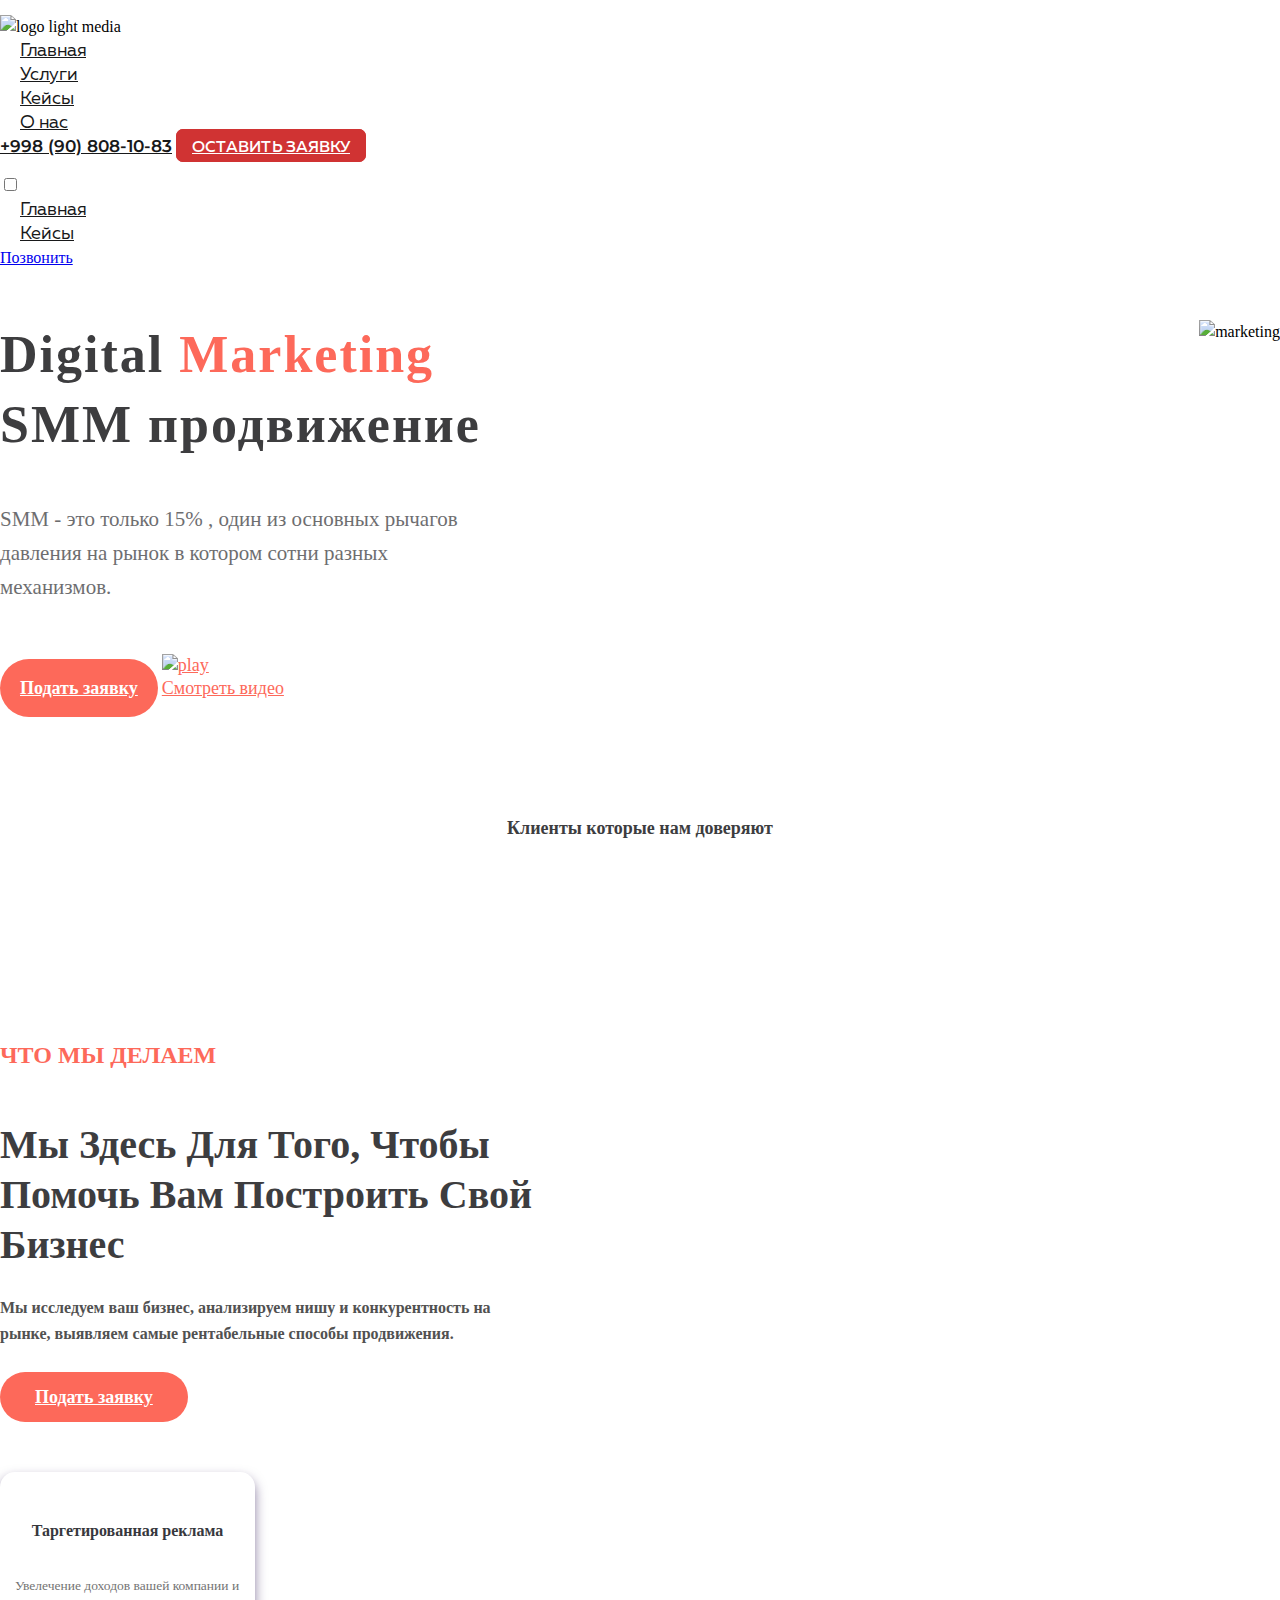
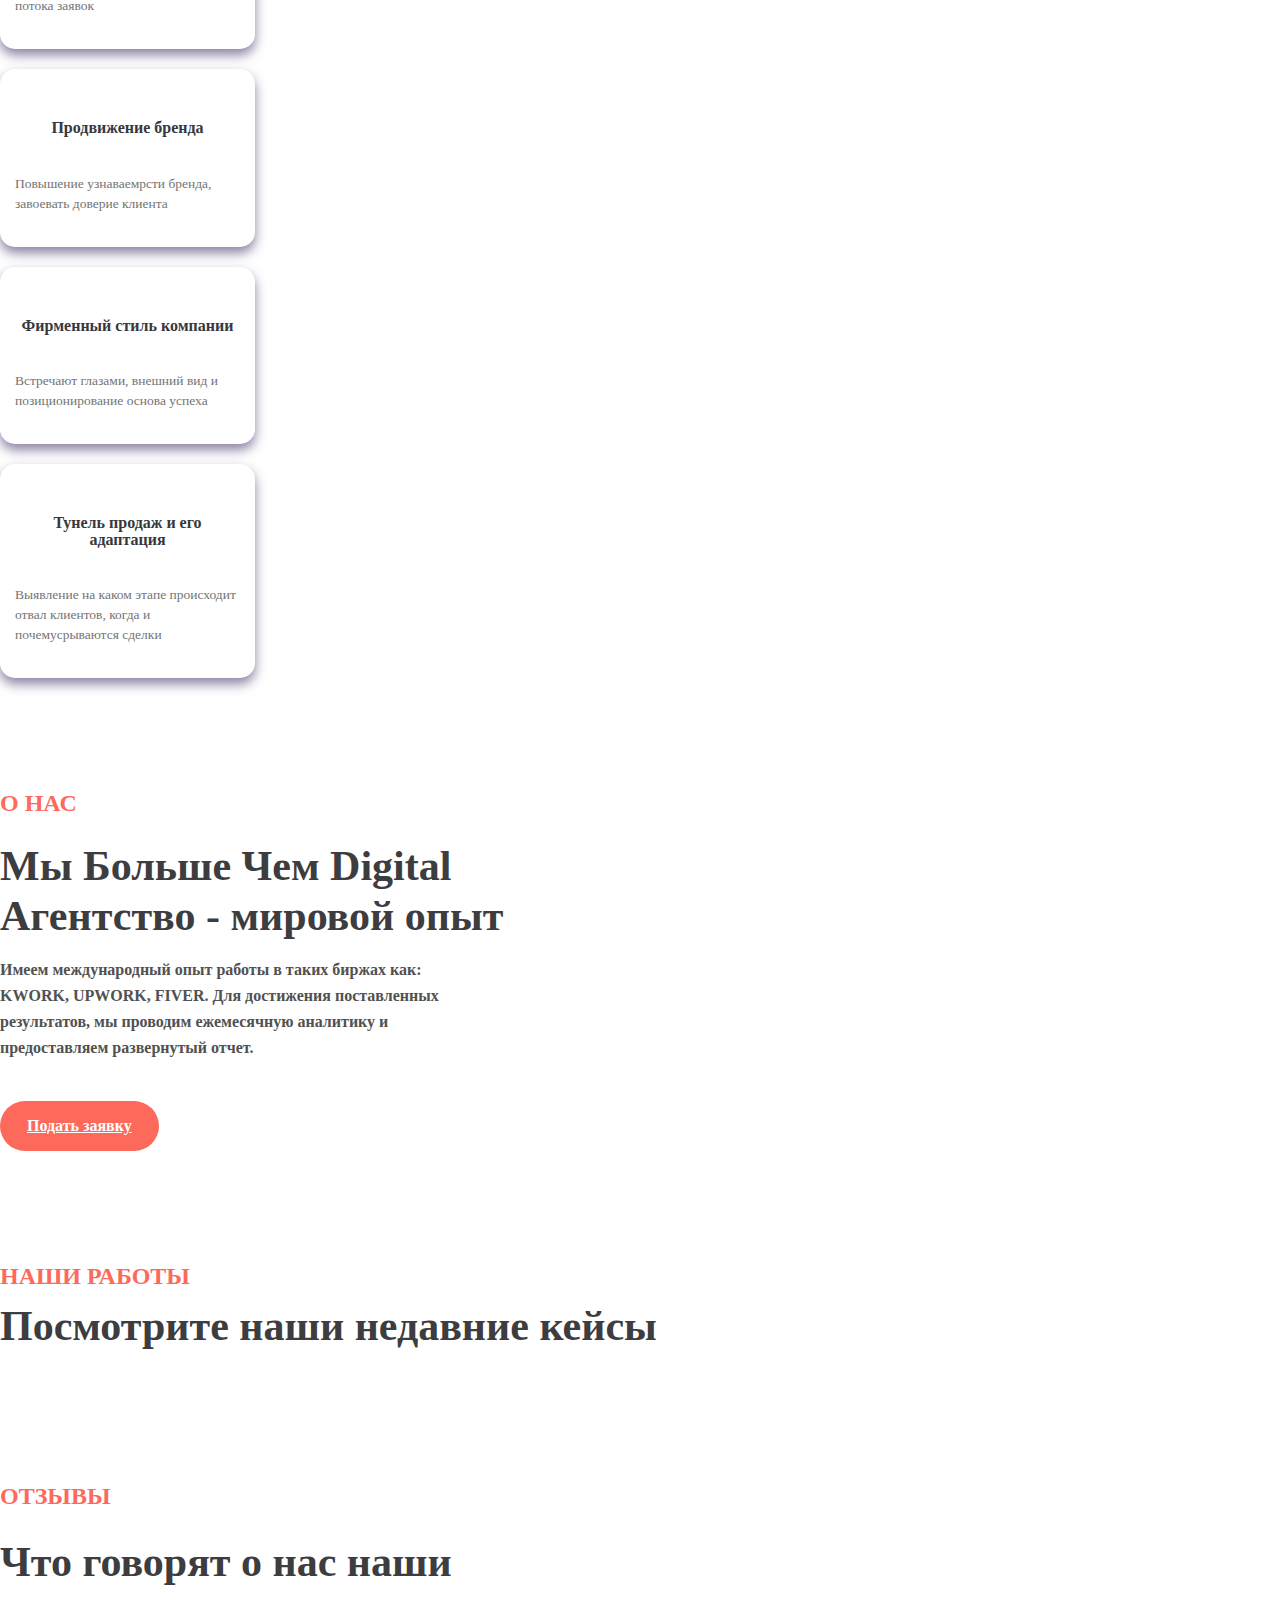
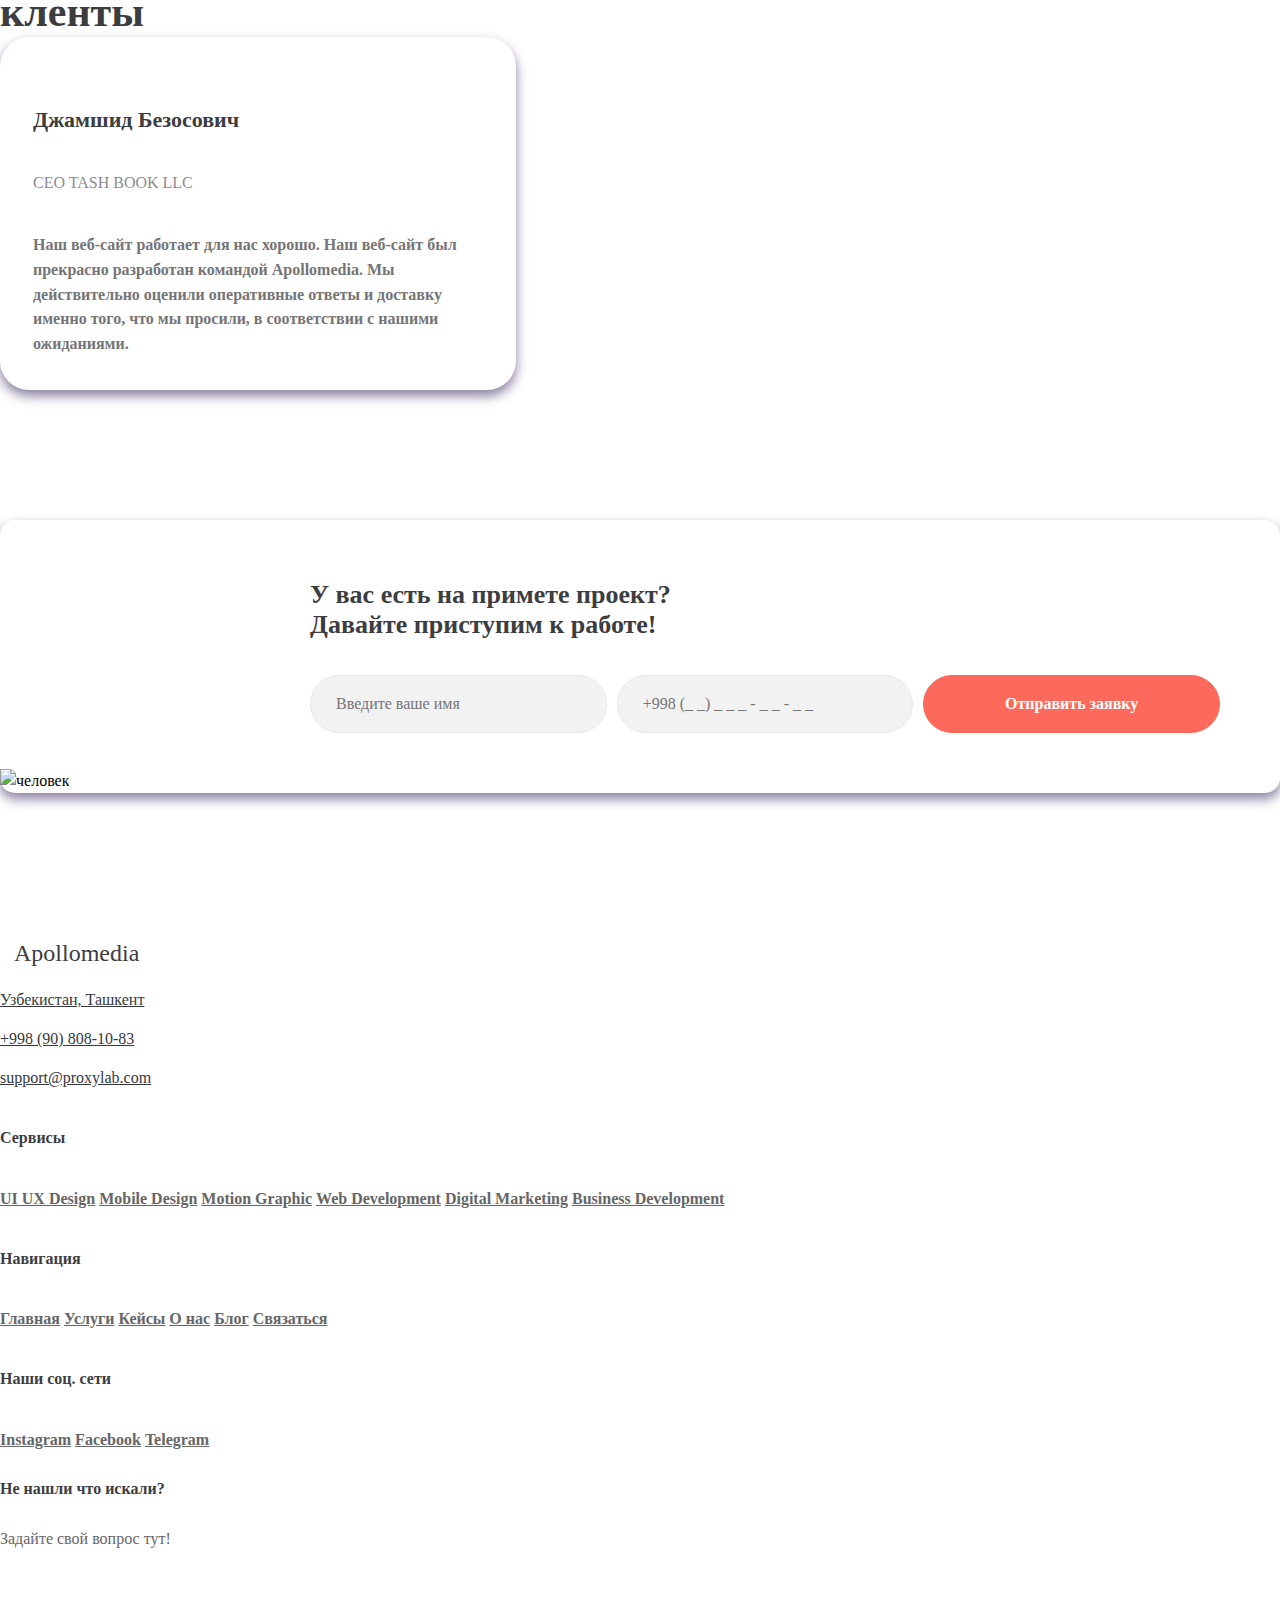
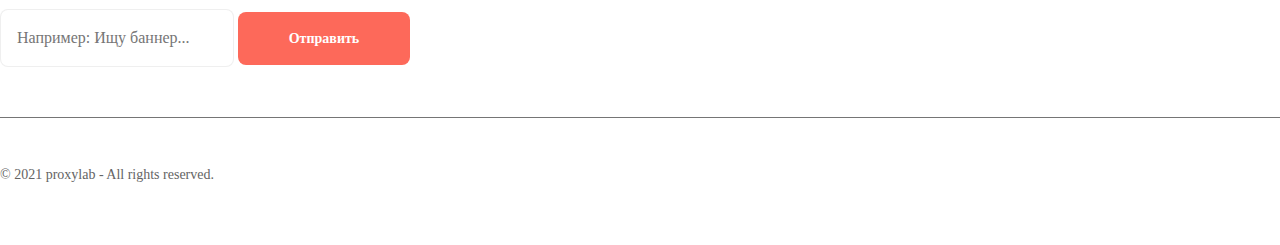
==== html/smm.html @ 332968e3 "Add files via upload" ====
<!DOCTYPE html>
<html lang="ru">
  <head>
    <meta charset="UTF-8" />
    <meta http-equiv="X-UA-Compatible" content="IE=edge" />
    <meta name="viewport" content="width=device-width, initial-scale=1.0" />

    <meta name="yandex-verification" content="fc9e951a71999052" />

    <!-- Global site tag (gtag.js) - Google Analytics -->
    <script
      async
      src="https://www.googletagmanager.com/gtag/js?id=UA-231273116-1"
    ></script>
    <script>
      window.dataLayer = window.dataLayer || [];
      function gtag() {
        dataLayer.push(arguments);
      }
      gtag("js", new Date());

      gtag("config", "UA-231273116-1");
    </script>

    <!-- Global site tag (gtag.js) - Google Ads: 10930562749 -->
    <script
      async
      src="https://www.googletagmanager.com/gtag/js?id=AW-10930562749"
    ></script>
    <script>
      window.dataLayer = window.dataLayer || [];
      function gtag() {
        dataLayer.push(arguments);
      }
      gtag("js", new Date());

      gtag("config", "AW-10930562749");
    </script>

    <!-- Event snippet for Потенциальный клиент, привлеченный по телефону conversion page -->
    <script>
      gtag("event", "conversion", {
        send_to: "AW-10930562749/Lhe0CJm8z8YDEL3NjNwo",
      });
    </script>

    <!-- Yandex.Metrika counter -->
    <script type="text/javascript">
      (function (m, e, t, r, i, k, a) {
        m[i] =
          m[i] ||
          function () {
            (m[i].a = m[i].a || []).push(arguments);
          };
        m[i].l = 1 * new Date();
        (k = e.createElement(t)),
          (a = e.getElementsByTagName(t)[0]),
          (k.async = 1),
          (k.src = r),
          a.parentNode.insertBefore(k, a);
      })(
        window,
        document,
        "script",
        "https://mc.yandex.ru/metrika/tag.js",
        "ym"
      );

      ym(89167472, "init", {
        clickmap: true,
        trackLinks: true,
        accurateTrackBounce: true,
      });
    </script>
    <noscript
      ><div>
        <img
          src="https://mc.yandex.ru/watch/89167472"
          style="position: absolute; left: -9999px"
          alt=""
        /></div
    ></noscript>
    <!-- /Yandex.Metrika counter -->

    <link
      rel="stylesheet"
      href="https://cdnjs.cloudflare.com/ajax/libs/animate.css/4.1.1/animate.min.css"
    />
    <link
      rel="stylesheet"
      href="https://cdn.jsdelivr.net/npm/bootstrap@4.6.1/dist/css/bootstrap.min.css"
      integrity="sha384-zCbKRCUGaJDkqS1kPbPd7TveP5iyJE0EjAuZQTgFLD2ylzuqKfdKlfG/eSrtxUkn"
      crossorigin="anonymous"
    />
    <link
      rel="stylesheet"
      type="text/css"
      href="//cdn.jsdelivr.net/npm/slick-carousel@1.8.1/slick/slick.css"
    />

    <meta
      name="description"
      content="Компания «Apollomedia» профессионально подберет маркетинговую стратегию и план мероприятий по продвижению вашего бизнеса, чтобы добиться эффективного результата и вывести ваш бизнес на лидирующие позиции рынка с минимальными затратами."
    />
    <link rel="icon" href="https://www.apollomedia.uz/favicon.ico" />
    <link rel="stylesheet" href="../style/smm.css" />
    <title>Apollomedia - маркетинговая компания</title>
    <script src="//code.jivo.ru/widget/SqCr4ytugV" async></script>
  </head>
  <body>
    <header class="header">
      <nav class="header_nav">
        <div
          class="container container_nav d-flex justify-content-between align-items-center flex-wrap"
        >
          <img src="../img/logo.png" alt="logo light media" />
          <ul
            class="d-flex justify-content-around align-items-center flex-wrap"
          >
            <li class="nav_li"><a href="../index.html">Главная</a></li>
            <li class="nav_li"><a href="#smm">Услуги</a></li>
            <li class="nav_li"><a href="../keys.html">Кейсы</a></li>
            <li class="nav_li"><a href="#nas">О нас</a></li>
          </ul>
          <div
            class="call d-flex flex-column justify-content-center align-items-center"
          >
            <a
              class="phone_link d-flex justify-content-center align-items-center"
              href="tel:+998908081083"
              ><img
                class="d-block w-100 h-100"
                style="max-width: 16px"
                src="../img/phone.png"
                alt=""
              />+998 (90) 808-10-83</a
            >
            <a class="zayavka_link" href="#form">ОСТАВИТЬ ЗАЯВКУ</a>
          </div>
        </div>
      </nav>

      <label class="mobile_burger d-none">
        <input type="checkbox" />
        <span class="menu"> <span class="hamburger"></span> </span>
        <ul
          class="ul_m d-flex flex-column align-items-center justify-content-around"
        >
          <div class="top_m">
            <li class="nav_li"><a href="../index.html">Главная</a></li>
            <li class="nav_li"><a href="../keys.html">Кейсы</a></li>
          </div>
          <div class="bottom_m">
            <a class="phone_m_link" href="tel:+998908081083">Позвонить</a>
            <div class="seti d-flex justify-content-around align-items-center">
              <a
                class="facebook d-block"
                href="https://www.facebook.com/apollomediauz/"
                ><img src="img/facebook.png" alt=""
              /></a>
              <a
                class="instagram d-block"
                href="https://www.instagram.com/apollomedia_uz/"
                ><img src="img/instagram.png" alt=""
              /></a>
              <a class="telegram d-block" href="https://t.me/apollomedia_uz"
                ><img src="img/telegram.png" alt=""
              /></a>
            </div>
          </div>
        </ul>
      </label>
    </header>

    <main>
      <section class="smm">
        <div
          class="container d-flex flex-wrap justify-content-between align-items-center"
        >
          <div class="left__smm wow animate__animated animate__fadeInUp">
            <h1>
              Digital <span> Marketing</span> <br />
              SMM продвижение
            </h1>
            <p>
              SMM - это только 15% , один из основных рычагов давления на рынок
              в котором сотни разных механизмов.
            </p>
            <div
              class="a__smm d-flex align-items-center justify-content-around flex-wrap"
            >
              <a class="a__1" href="">Подать заявку</a>
              <a class="a__2 d-flex align-items-center" href="">
                <img src="../img/smm/play.png" alt="play" /> Смотреть видео</a
              >
            </div>
          </div>
          <div class="right__smm wow animate__animated animate__fadeInUp">
            <img src="../img/smm/header.png" alt="marketing" />
          </div>
        </div>
      </section>

      <section class="klienti">
        <div class="container">
          <h3>Клиенты которые нам доверяют</h3>
          <div
            class="cards__klienti d-flex flex-wrap justify-content-center align-items-center wow animate__animated animate__fadeInUp"
          >
            <img src="../img/smm/1.png" alt="" />
            <img src="../img/smm/2.png" alt="" />
            <img src="../img/smm/3.png" alt="" />
            <img src="../img/smm/4.png" alt="" />
            <img src="../img/smm/5.png" alt="" />
          </div>
        </div>
      </section>

      <section class="delaem">
        <div
          class="container d-flex justify-content-between align-items-center flex-wrap"
        >
          <div class="left__delaem">
            <h5>что мы делаем</h5>
            <h4>Мы Здесь Для Того, Чтобы Помочь Вам Построить Свой Бизнес</h4>
            <p>
              Мы исследуем ваш бизнес, анализируем нишу и конкурентность на
              рынке, выявляем самые рентабельные способы продвижения.
            </p>
            <a href="">Подать заявку</a>
          </div>
          <div class="right__delaem d-flex flex-wrap justify-content-center wow animate__animated animate__fadeInUp">
            <div class="card__dalaem">
              <img src="../img/smm/Icon.png" alt="" />
              <h6>Таргетированная реклама</h6>
              <p>Увелечение доходов вашей компании и потока заявок</p>
            </div>
            <div class="card__dalaem">
              <img src="../img/smm/Icon-1.png" alt="" />
              <h6>Продвижение бренда</h6>
              <p>Повышение узнаваемрсти бренда, завоевать доверие клиента</p>
            </div>
            <div class="card__dalaem">
              <img src="../img/smm/Icon-2.png" alt="" />
              <h6>Фирменный стиль компании</h6>
              <p>
                Встречают глазами, внешний вид и позиционирование основа успеха
              </p>
            </div>
            <div class="card__dalaem">
              <img src="../img/smm/Icon-3.png" alt="" />
              <h6>Тунель продаж и его адаптация</h6>
              <p>
                Выявление на каком этапе происходит отвал клиентов, когда и
                почемусрываются сделки
              </p>
            </div>
          </div>
        </div>
      </section>

      <section class="nas">
        <div
          class="container d-flex align-items-center justify-content-center flex-wrap"
        >
          <div class="left__nas wow animate__animated animate__fadeInUp">
            <h4>о нас</h4>
            <h3>Мы Больше Чем Digital Агентство - мировой опыт</h3>
            <p>
              Имеем международный опыт работы в таких биржах как: KWORK, UPWORK,
              FIVER. Для достижения поставленных результатов, мы проводим
              ежемесячную аналитику и предоставляем развернутый отчет.
            </p>
            <a href="">Подать заявку</a>
          </div>
          <div class="right__nas">
            <img src="../img/smm/nas.png" alt="" />
          </div>
        </div>
      </section>

      <section class="rabota">
        <div class="container">
          <h4>наши работы</h4>
          <h3>Посмотрите наши недавние кейсы</h3>
          <div
            class="rabota__cards d-flex align-items-center justify-content-center flex-wrap wow animate__animated animate__fadeInUp"
          >
            <img src="../img/smm/11.png" alt="" />
            <img src="../img/smm/12.png" alt="" />
            <img src="../img/smm/13.png" alt="" />
            <img src="../img/smm/14.png" alt="" />
            <img src="../img/smm/15.png" alt="" />
            <img src="../img/smm/16.png" alt="" />
          </div>
        </div>
      </section>

      <section class="otziv">
        <div class="container">
          <h4>Отзывы</h4>
          <h3>
            Что говорят о нас наши <br />
            кленты
          </h3>
          <div
            class="otziv__cards d-flex flex-wrap align-items-center justify-content-between"
          >
            <div class="left__card wow animate__animated animate__fadeInUp">
              <div class="otz">
                <div class="top__otz d-flex align-items-center">
                  <img src="../img/smm/otz_.png" alt="" />
                  <div class="text__otz">
                    <h5>Джамшид Безосович</h5>
                    <h6>CEO TASH BOOK LLC</h6>
                  </div>
                </div>
                <div class="bottom__otz">
                  <p>
                    Наш веб-сайт работает для нас хорошо. Наш веб-сайт был
                    прекрасно разработан командой Apollomedia. Мы действительно
                    оценили оперативные ответы и доставку именно того, что мы
                    просили, в соответствии с нашими ожиданиями.
                  </p>
                </div>
              </div>
            </div>
            <div class="right__card">
              <img src="../img/smm/otz.png" alt="" />
            </div>
          </div>
        </div>
      </section>

      <section class="form">
        <div class="container">
          <div class="forma d-flex align-items-center flex-wrap">
            <div class="img__forma">
              <img src="../img/smm/form_man.png" alt="человек" />
            </div>
            <div class="right__forma">
              <h4>У вас есть на примете проект?</h4>
              <h4>Давайте приступим к работе!</h4>
              <form class="y__form" action="">
                <input
                  class="text__input"
                  type="text"
                  name="user_name"
                  placeholder="Введите ваше имя"
                />
                <input
                  class="text__input"
                  type="text"
                  name="user_phone"
                  placeholder="+998 (_ _) _ _ _ - _ _ - _ _"
                />
                <button class="submit" type="submit">Отправить заявку</button>
              </form>
            </div>
          </div>
        </div>
      </section>
    </main>

    <footer class="footer">
      <div class="container d-flex justify-content-between flex-wrap">
        <div class="one">
          <div class="logo d-flex align-items-center">
            <img src="../img/smm/mini_logo.png" alt="" />
            <h5>Apollomedia</h5>
          </div>
          <a class="d-flex" href=""
            ><img src="../img/smm/location.png" alt="" />Узбекистан, Ташкент</a
          >
          <a class="d-flex" href=""
            ><img src="../img/smm/tel_footer.png" alt="" />+998 (90)
            808-10-83</a
          >
          <a class="d-flex" href=""
            ><img
              src="../img/smm/email_footer.png"
              alt=""
            />support@proxylab.com</a
          >
        </div>
        <div class="second d-flex flex-column">
          <h6>Сервисы</h6>
          <a href="">UI UX Design</a>
          <a href="">Mobile Design</a>
          <a href="">Motion Graphic</a>
          <a href="">Web Development</a>
          <a href="">Digital Marketing</a>
          <a href="">Business Development</a>
        </div>
        <div class="third d-flex flex-column">
          <h6>Навигация</h6>
          <a href="">Главная</a>
          <a href="">Услуги</a>
          <a href="">Кейсы</a>
          <a href="">О нас</a>
          <a href="">Блог</a>
          <a href="">Связаться</a>
        </div>
        <div class="fourth d-flex flex-column">
          <h6>Наши соц. сети</h6>
          <a href="">Instagram</a>
          <a href="">Facebook</a>
          <a href="">Telegram</a>
        </div>
        <div class="fifth">
          <h5>Не нашли что искали?</h5>
          <h6>Задайте свой вопрос тут!</h6>
          <form class="d-flex flex-column" action="">
            <input type="text" placeholder="Например: Ищу баннер..." />
            <button type="submit">Отправить</button>
          </form>
        </div>
      </div>
    </footer>

    <section class="footer2">
      <div class="container">
          <h5>© 2021 proxylab - All rights reserved.</h5>
      </div>
    </section>

    <script
      src="https://cdn.jsdelivr.net/npm/jquery@3.5.1/dist/jquery.slim.min.js"
      integrity="sha384-DfXdz2htPH0lsSSs5nCTpuj/zy4C+OGpamoFVy38MVBnE+IbbVYUew+OrCXaRkfj"
      crossorigin="anonymous"
    ></script>
    <script
      src="https://cdn.jsdelivr.net/npm/bootstrap@4.6.1/dist/js/bootstrap.bundle.min.js"
      integrity="sha384-fQybjgWLrvvRgtW6bFlB7jaZrFsaBXjsOMm/tB9LTS58ONXgqbR9W8oWht/amnpF"
      crossorigin="anonymous"
    ></script>
    <script
      type="text/javascript"
      src="//cdn.jsdelivr.net/npm/slick-carousel@1.8.1/slick/slick.min.js"
    ></script>
    <script src="script.js"></script>

    <script src="wow.min.js"></script>
    <script>
      new WOW().init();
    </script>
  </body>
</html>
---- style/smm.css ----
@font-face {
  font-family: "Muller 400";
  src: url(../fonts/muller/MullerRegular.ttf);
}

@font-face {
  font-family: "Muller 500";
  src: url(../fonts/muller/MullerMedium.ttf);
}

@font-face {
  font-family: "Montserrat 800";
  src: url(../fonts/montserrat/Montserrat-ExtraBold.ttf);
}

@font-face {
  font-family: "Montserrat 700";
  src: url(../fonts/montserrat/Montserrat-Bold.ttf);
}

@font-face {
  font-family: "Montserrat 600";
  src: url(../fonts/montserrat/Montserrat-SemiBold.ttf);
}

@font-face {
  font-family: "Montserrat 500";
  src: url(../fonts/montserrat/Montserrat-Medium.ttf);
}

@font-face {
  font-family: "Montserrat 400";
  src: url(../fonts/montserrat/Montserrat-Regular.ttf);
}

/* Указываем box sizing */
*,
*::before,
*::after {
  box-sizing: border-box;
}

/* Убираем внутренние отступы */
ul[class],
ol[class] {
  padding: 0;
}

/* Убираем внешние отступы */
body,
h1,
h2,
h3,
h4,
p,
ul[class],
ol[class],
li,
figure,
figcaption,
blockquote,
dl,
dd {
  margin: 0;
}

/* Выставляем основные настройки по-умолчанию для body */
body {
  min-height: 100vh;
  scroll-behavior: smooth;
  text-rendering: optimizeSpeed;
  line-height: 1.5;
}

/* Удаляем стандартную стилизацию для всех ul и il, у которых есть атрибут class*/
ul[class],
ol[class] {
  list-style: none;
}

/* Элементы a, у которых нет класса, сбрасываем до дефолтных стилей */
a:not([class]) {
  text-decoration-skip-ink: auto;
}

/* Упрощаем работу с изображениями */
img {
  max-width: 100%;
  display: block;
}

/* Указываем понятную периодичность в потоке данных у article*/
article > * + * {
  margin-top: 1em;
}

/* Наследуем шрифты для инпутов и кнопок */
input,
button,
textarea,
select {
  font: inherit;
}

/* Удаляем все анимации и переходы для людей, которые предпочитай их не использовать */
@media (prefers-reduced-motion: reduce) {
  * {
    animation-duration: 0.01ms !important;
    animation-iteration-count: 1 !important;
    transition-duration: 0.01ms !important;
    scroll-behavior: auto !important;
  }
}

body {
  background: #fff;
  overflow-x: hidden;
}

.header_nav {
  padding-top: 15px;
  padding-bottom: 15px;
}

.nav_li {
  margin-right: 20px;
  margin-left: 20px;
}

.nav_li a {
  font-family: "Muller 400";
  font-style: normal;
  font-weight: 400;
  font-size: 18px;
  line-height: 18px;
  color: #18191a;
}

.nav_li a:hover {
  text-decoration: none;
  color: #d03333;
}

.phone_link {
  font-family: "Montserrat 600";
  font-style: normal;
  font-weight: 600;
  font-size: 17px;
  line-height: 21px;
  color: #18191a;
  margin-bottom: 9px;
}

.phone_link img {
  margin-right: 3px;
}

.phone_link:hover {
  text-decoration: none;
  color: #d03333;
}

.zayavka_link {
  font-family: "Muller 500";
  font-style: normal;
  font-weight: 500;
  font-size: 16px;
  line-height: 19px;
  text-transform: uppercase;
  color: #ffffff;

  background: #d03333;
  border: 1px solid #d03333;
  border-radius: 7px;

  padding: 10px 15px 5px;
}

.zayavka_link:hover {
  color: #fff;
  text-decoration: none;
  box-shadow: 0 0 10px #d03333;
}

/* smm  */

.smm {
  padding-top: 50px;
  padding-bottom: 50px;
  position: relative;
}

.right__smm {
  position: absolute;
  right: 0;
  top: 50px;
  z-index: -1;
}

.left__smm h1 {
  font-family: "Muller";
  font-style: normal;
  font-weight: 800;
  font-size: 52px;
  line-height: 70px;
  letter-spacing: 2px;
  color: #3d3d3f;
  max-width: 711px;
  width: 100%;
}

.right__delaem {
  margin-top: 50px;
}

.otziv h3 {
  font-family: "Muller";
  font-style: normal;
  font-weight: 700;
  font-size: 36px;
  line-height: 40px;
  margin-top: 16px;
  color: #3d3d3f;
}

.left__smm h1 span {
  color: #fd695a;
}

.left__smm p {
  margin-top: 42px;

  font-family: "Manrope";
  font-style: normal;
  font-weight: 400;
  font-size: 21px;
  line-height: 34px;
  color: #3d3d3f;

  opacity: 0.75;
  max-width: 462px;
  width: 100%;
}

.a__smm {
  margin-top: 50px;
  max-width: 465px;
  width: 100%;
}

.a__smm a {
  display: inline-block;
}

.a__smm a img {
  max-width: 50px;
  width: 100%;
  margin-right: 10px;
}

.a__1 {
  font-family: "Muller";
  font-style: normal;
  font-weight: 700;
  font-size: 18px;
  line-height: 28px;
  text-align: center;
  color: #ffffff;

  padding: 15px 20px;
  background: #fd695a;
  border-radius: 50px;
}

.a__1:hover {
  text-decoration: none;
  color: #fff;
  box-shadow: 0 0 5px #fd6a5aa8;
}

.a__2 {
  font-family: "Muller";
  font-style: normal;
  font-weight: 400;
  font-size: 18px;
  line-height: 23px;
  color: #fd695a;
}

.a__2:hover {
  text-decoration: none;
  color: #ff1900;
}

/* клиенты */

.klienti {
  padding-top: 50px;
  padding-bottom: 50px;
}

.klienti h3 {
  font-family: "Muller";
  font-style: normal;
  font-weight: 700;
  font-size: 18px;
  line-height: 23px;
  color: #3d3d3f;
  text-align: center;
}

.cards__klienti {
  margin-top: 50px;
  gap: 50px;
}

/* делаем */

.delaem {
  padding-top: 50px;
  padding-bottom: 50px;
}

.left__delaem {
  max-width: 550px;
  width: 100%;
}

.right__delaem {
  max-width: 550px;
  width: 100%;
}

.left__delaem h5 {
  font-family: "Muller";
  font-style: normal;
  font-weight: 600;
  font-size: 24px;
  line-height: 50px;
  text-transform: uppercase;

  color: #fd695a;
}

.left__delaem h4 {
  font-family: "Muller";
  font-style: normal;
  font-weight: 700;
  font-size: 40px;
  line-height: 50px;

  color: #3d3d3f;

  margin-top: 10px;
}

.left__delaem p {
  font-family: "Muller";
  font-style: normal;
  font-weight: 600;
  font-size: 16px;
  line-height: 26px;

  color: #515151;

  margin-top: 25px;
  max-width: 508px;
}

.left__delaem a {
  display: inline-block;
  font-family: "Muller";
  font-style: normal;
  font-weight: 700;
  font-size: 18px;
  line-height: 28px;
  text-align: center;

  color: #ffffff;
  padding: 11px 35px;
  background: #fd695a;
  border-radius: 50px;
  margin-top: 25px;
}

.left__delaem a:hover {
  text-decoration: none;
  box-shadow: 0 0 5px #fd6a5aa8;
}

.right__delaem {
  gap: 20px;
}

.card__dalaem {
  max-width: 255px;
  width: 100%;

  background: #ffffff;
  box-shadow: 0px 6px 12px rgba(44, 22, 84, 0.547);
  border-radius: 15px;
  padding: 33px 15px;
  margin-top: 20px;
}

.card__dalaem:hover {
  box-shadow: 0px 10px 0 0 rgba(253, 106, 90, 0.7);
}

.card__dalaem img {
  margin: 0 auto;
}

.card__dalaem h6 {
  font-family: "Muller";
  font-style: normal;
  font-weight: 700;
  font-size: 16px;
  line-height: 17px;
  text-align: center;
  color: #37383d;
  margin-top: 17px;
}

.card__dalaem p {
  font-family: "DM Sans";
  font-style: normal;
  font-weight: 400;
  font-size: 13.5px;
  line-height: 20px;
  margin-top: 17px;

  color: #747474;
}

/* о нас */

.nas {
  padding-top: 50px;
  padding-bottom: 50px;
}

.left__nas {
  max-width: 550px;
  width: 100%;
}

.right__nas {
  max-width: 550px;
  width: 100%;
}

.left__nas h4 {
  font-family: "Muller";
  font-style: normal;
  font-weight: 600;
  font-size: 24px;
  line-height: 50px;
  text-transform: uppercase;

  color: #fd695a;
}

.left__nas h3 {
  font-family: "Muller";
  font-style: normal;
  font-weight: 700;
  font-size: 42px;
  line-height: 50px;
  margin-top: 13px;

  color: #3d3d3f;
}

.left__nas p {
  font-family: "Muller";
  font-style: normal;
  font-weight: 600;
  font-size: 16px;
  line-height: 26px;
  max-width: 470px;
  margin-top: 16px;

  color: #515151;
}

.left__nas a {
  display: inline-block;
  font-family: "Muller";
  font-style: normal;
  font-weight: 700;
  font-size: 16px;
  line-height: 28px;
  text-align: center;

  margin-top: 40px;
  padding: 11px 27px;

  color: #ffffff;

  background: #fd695a;
  border-radius: 50px;
}

.left__nas a:hover {
  text-decoration: none;
  box-shadow: 0 0 5px #fd6a5aa8;
}

/* наши работы */

.rabota {
  padding-top: 50px;
  padding-bottom: 50px;
}

.rabota h4 {
  font-family: "Muller";
  font-style: normal;
  font-weight: 600;
  font-size: 24px;
  line-height: 50px;
  text-transform: uppercase;

  color: #fd695a;
}

.rabota h3 {
  font-family: "Muller";
  font-style: normal;
  font-weight: 700;
  font-size: 42px;
  line-height: 50px;

  color: #3d3d3f;
}

.rabota__cards img {
  max-width: 356px;
  width: 100%;
}

.rabota__cards {
  gap: 20px;
  margin-top: 20px;
}

/* отзывы */

.otziv {
  padding-top: 50px;
  padding-bottom: 50px;
}

.otziv h4 {
  font-family: "Muller";
  font-style: normal;
  font-weight: 600;
  font-size: 24px;
  line-height: 50px;
  text-transform: uppercase;

  color: #fd695a;
}

.otziv h3 {
  font-family: "Muller";
  font-style: normal;
  font-weight: 700;
  font-size: 42px;
  line-height: 50px;
  margin-top: 16px;

  color: #3d3d3f;
}

.left__card {
  max-width: 516px;
  width: 100%;
}

.otz {
  background: #ffffff;
  border-radius: 29px;
  box-shadow: 0px 6px 12px rgb(44 22 84 / 55%);
  padding: 33px;
}

.top__otz img {
  margin-right: 16px;
}

.text__otz h5 {
  font-family: "Muller";
  font-style: normal;
  font-weight: 700;
  font-size: 22px;
  line-height: 26px;

  color: #3d3d3f;
}

.text__otz h6 {
  font-family: "Muller";
  font-style: normal;
  font-weight: 400;
  font-size: 16px;
  line-height: 26px;
  color: #3d3d3f;
  margin-top: 8px;

  opacity: 0.6;
}

.bottom__otz p {
  font-family: "Muller";
  font-style: normal;
  font-weight: 600;
  font-size: 16px;
  line-height: 155%;

  color: #757575;
  margin-top: 34px;
}

/* форма */

.y__form {
  display: grid;
  grid-template-columns: 1fr 1fr 1fr;
}

.form {
  margin-top: 80px;
  padding-bottom: 50px;
}

.forma {
  position: relative;
  padding: 60px;
  background: #ffffff;
  border-radius: 15px;
  box-shadow: 0px 6px 12px rgb(44 22 84 / 55%);
}

.img__forma {
  position: absolute;
  bottom: 0;
  left: 0;
}

.right__forma {
  margin-left: 250px;
}

.right__forma h4 {
  font-family: "Muller";
  font-style: normal;
  font-weight: 700;
  font-size: 36px;
  line-height: 50px;

  color: #3d3d3f;
}

.text__input {
  font-family: "Muller";
  font-style: normal;
  font-weight: 400;
  font-size: 16px;
  line-height: 16px;

  color: #000;
  background: #f2f2f2;
  border: 1px solid #e7e7e7;
  border-radius: 61px;
  padding: 19px 25px;
  display: inline-block;
}

.right__forma form {
  margin-top: 35px;
  gap: 10px;
}

.submit {
  font-family: "Muller";
  font-style: normal;
  font-weight: 700;
  font-size: 16px;
  line-height: 28px;
  text-align: center;
  width: 100%;

  color: #ffffff;
  padding: 13px 20px;
  background: #fd695a;
  border: 1px solid #fd695a;
  border-radius: 61px;
}

.submit:hover {
  box-shadow: 0 0 10px #fd695a;
}

.right__forma h4 {
  font-family: "Muller";
  font-style: normal;
  font-weight: 700;
  font-size: 26px;
  line-height: 30px;
  color: #3d3d3f;
}

/* footer  */

.footer {
  padding-top: 50px;
  padding-bottom: 50px;
}

.logo h5 {
  font-family: "Rubik";
  font-style: normal;
  font-weight: 500;
  font-size: 24px;
  line-height: 40px;

  color: #3d3d3f;
  margin-left: 14px;
  margin-bottom: 0;
}

.one a {
  display: block;
  font-family: "DM Sans";
  font-style: normal;
  font-weight: 400;
  font-size: 16px;

  color: #37383d;

  margin-top: 15px;
}

.one a:hover {
  text-decoration: none;
  color: #d03333;
}

.one img {
  margin-right: 7px;
}

.second h6,
.third h6,
.fourth h6,
.fifth h5 {
  font-family: "Muller";
  font-style: normal;
  font-weight: 700;
  font-size: 16px;
  line-height: 22px;

  color: #3d3d3f;
}

.second a,
.third a,
.fourth a {
  font-family: "Muller";
  font-style: normal;
  font-weight: 600;
  font-size: 16px;
  line-height: 150%;
  margin-top: 15px;

  color: #666666;
}

.second a:hover,
.third a:hover,
.fourth a:hover {
  text-decoration: none;
  color: #d03333;
}

.fifth h6 {
  font-family: "Muller";
  font-style: normal;
  font-weight: 400;
  font-size: 16px;
  line-height: 150%;
  margin-top: 26px;

  color: #666666;
}

.fifth form input {
  background: #ffffff;
  border: 1px solid rgba(179, 179, 179, 0.21);
  border-radius: 8px;
  padding: 16px;
  margin-top: 8px;
}

.fifth form button {
  background: #fd695a;
  border-radius: 8px;

  font-family: "Muller";
  font-style: normal;
  font-weight: 700;
  font-size: 14px;
  line-height: 150%;
  text-align: center;

  color: #ffffff;
  padding: 16px 48px;
  max-width: 172px;
  width: 100%;
  margin-top: 24px;
  border: none;
}

.fifth form button:hover {
  box-shadow: 0 0 10px #fd695a;
}

.footer2 {
  padding-top: 26px;
  padding-bottom: 40px;
  border-top: 1px solid #757575;
}

.footer2 h5 {
  font-family: "Rubik";
  font-style: normal;
  font-weight: 400;
  font-size: 14px;
  line-height: 14px;

  color: #646464;
}

@media (max-width: 500px) {
  /* бургер */

  .mobile_burger {
    display: block !important;
  }

  label .menu {
    position: absolute;
    right: 0px;
    top: 0px;
    z-index: 100;
    width: 30px;
    height: 30px;
    background: #fff;
    border-radius: 50% 50% 50% 50%;
    -webkit-transition: 0.5s ease-in-out;
    transition: 0.5s ease-in-out;
    box-shadow: 0 0 0 0 #fff, 0 0 0 0 #fff;
    cursor: pointer;
  }

  label .hamburger {
    position: absolute;
    top: 60px;
    right: 25px;
    width: 30px;
    height: 2px;
    background: #d03333;
    display: block;
    -webkit-transform-origin: center;
    transform-origin: center;
    -webkit-transition: 0.5s ease-in-out;
    transition: 0.5s ease-in-out;
  }

  label .hamburger:after,
  label .hamburger:before {
    -webkit-transition: 0.5s ease-in-out;
    transition: 0.5s ease-in-out;
    content: "";
    position: absolute;
    display: block;
    width: 100%;
    height: 100%;
    background: #d03333;
  }

  label .hamburger:before {
    top: -10px;
  }

  label .hamburger:after {
    bottom: -10px;
  }

  label input {
    display: none;
  }

  label input:checked + .menu {
    box-shadow: 0 0 0 100vw #fff, 0 0 0 100vh #fff;
    border-radius: 0;
  }

  label input:checked + .menu .hamburger {
    -webkit-transform: rotate(45deg);
    transform: rotate(45deg);
  }

  label input:checked + .menu .hamburger:after {
    -webkit-transform: rotate(90deg);
    transform: rotate(90deg);
    bottom: 0;
  }

  label input:checked + .menu .hamburger:before {
    -webkit-transform: rotate(90deg);
    transform: rotate(90deg);
    top: 0;
  }

  label input:checked + .menu + ul {
    opacity: 1;
  }

  label ul {
    list-style: none;
    z-index: 200;
    position: absolute;
    top: 65%;
    left: 50%;
    -webkit-transform: translate(-50%, -50%);
    transform: translate(-50%, -50%);
    opacity: 0;
    -webkit-transition: 0.25s 0s ease-in-out;
    transition: 0.25s 0s ease-in-out;
    padding: 0;
    text-align: center;
  }

  label a {
    margin-bottom: 1em;
    display: block;
    color: #d03333;
    text-decoration: none;
  }

  .ul_m {
    height: 100vh;
  }

  .phone_m_link {
    background: #d03333;
    border-radius: 25px 0px;

    font-family: "Montserrat 500";
    font-style: normal;
    font-weight: 500;
    font-size: 14px;
    line-height: 17px;
    padding: 14px 20px;

    color: #ffffff;
  }

  .phone_m_link:hover {
    color: #fff;
  }

  /* навигация */

  .container_nav ul {
    display: none !important;
  }

  .call {
    display: none !important;
  }

  /*наша реклама */

  .mobile_footer {
    display: flex !important;
  }

  .right__smm {
    display: none;
  }

  .proekti p {
    max-width: 270px;
    width: 100%;
  }

  .book_keys {
    display: none;
  }

  .phone_keys {
    display: none;
  }

  .container_reklama {
    display: none !important;
  }

  .mobile_reklama {
    display: block !important;
  }

  .mobile_reklama h3 {
    font-family: "Montserrat 400";
    font-style: normal;
    font-weight: 400;
    font-size: 21px;
    line-height: 26px;
    color: #18191a;
    padding-top: 67px;
  }

  .mobile_reklama h2 {
    font-family: "Montserrat 400";
    font-style: normal;
    font-weight: 400;
    font-size: 52px;
    line-height: 96.9%;
    color: #18191a;
    margin-top: 7px;
  }

  .mobile_reklama h2 span {
    font-family: "Montserrat 700";
    color: #d03333;
  }

  .mobile_reklama img {
    margin-top: 38px;
    margin: 0 auto;
  }

  .header1,
  .header2 {
    display: none;
  }

  .port h4 {
    font-family: "Muller 700";
    font-style: normal;
    font-weight: 700;
    font-size: 26px;
    line-height: 120%;
    text-align: center;
    color: #222222;
    margin-bottom: 34px;
  }

  .proekti {
    flex-direction: column;
    gap: 15px;
  }

  .footer_nav {
    padding-top: 0px;
  }

  .container_footer {
    flex-direction: column;
  }

  .top_footer {
    text-align: center;
    list-style: none;
  }

  .nav_li_footer a {
    font-family: "Montserrat 400";
    font-style: normal;
    font-weight: 400;
    font-size: 20px;
    line-height: 24px;

    display: block;
    margin-top: 20px;
    color: #18191a;
  }

  .mobile_footer,
  .top_footer,
  .bottom_m {
    gap: 20px;
  }

  .bottom_footer {
    text-align: center;
  }

  .phone_m_link_footer {
    display: block;
    background: #d03333;
    border-radius: 25px 0px;

    padding: 14px 25px;

    font-family: "Montserrat 500";
    font-style: normal;
    font-weight: 500;
    font-size: 14px;
    line-height: 17px;
    color: #ffffff;

    margin-bottom: 20px;
  }

  .phone_m_link_footer:hover {
    color: #fff;
  }

  .container_nasha h3 {
    margin-top: 50px;
    margin-bottom: 0;
  }

  .container_button a,
  .sayt_button a {
    max-width: 200px;
    width: 100%;
    padding: 18px 20px;
    text-align: center;
  }

  .poligrafia h4::before {
    content: url(none);
  }
  .form_form {
    padding: 30px 20px 40px;
  }

  .dos1,
  .dos2 {
    display: none;
  }

  .right_progress ul {
    padding: 0;
  }

  .right_progress li {
    font-size: 18px;
    line-height: 48px;
  }

  .left_progress p {
    font-size: 80px;
    line-height: 120px;
  }

  .right_progress {
    text-align: center;
  }

  .sec_form {
    padding-top: 20px;
  }

  /* наша цель */

  .card_nasha {
    padding: 25px;
    padding-top: 15px;
    border: none;
    vertical-align: top;
  }

  .krug {
    display: none;
  }

  .cards_nasha {
    justify-content: center;
    align-items: center;
  }

  .card_nasha {
    justify-content: center;
    align-items: center;
    text-align: center;
  }

  .top_nasha {
    justify-content: center;
  }

  .card_nasha h4 {
    font-family: "Montserrat 700";
    font-style: normal;
    font-weight: 700;
    font-size: 32px;
    line-height: 39px;
    letter-spacing: 0.07em;
    color: #d03333;
    margin-left: 17px;
  }

  .card_nasha p {
    font-family: "Montserrat 500";
    font-style: normal;
    font-weight: 500;
    font-size: 20px;
    line-height: 24px;
    color: #18191a;
  }

  /* smm */

  .slider_inner h6 {
    font-size: 20px;
    line-height: 150%;
  }

  .slider_inner p {
    font-size: 18px;
    line-height: 25px;
  }

  .smm {
    padding-top: 40px;
    overflow: hidden;
  }

  .left__smm h1 {
    font-family: "Muller";
    font-style: normal;
    font-weight: 800;
    font-size: 36px;
    line-height: 50px;
    letter-spacing: 2px;
    color: #3d3d3f;
    max-width: 711px;
    width: 100%;
  }

  .left_smm h4 {
    font-family: "Montserrat 700";
    font-style: normal;
    font-weight: 700;
    font-size: 30px;
    line-height: 37px;
    color: #d03333;
    position: relative;
    z-index: 5;
  }

  .a__2{
    margin-top: 10px;
  }

  .rocket {
    display: none;
  }

  .slick-list {
    width: 100%;
  }

  .right_smm {
    display: none;
  }

  .left_sayt {
    width: 100%;
  }

  .slider {
    width: 100%;
    padding-right: 25px;
    padding-left: 25px;
  }

  .slick-track,
  .slider_inner {
    width: 100% !important;
  }

  .left_smm li {
    font-family: "Montserrat 400";
    font-style: normal;
    font-weight: 400;
    font-size: 16px;
    line-height: 40px;
    color: #ffffff;
    list-style: none;
  }

  .container_button,
  .sayt_button {
    justify-content: center !important;
  }

  .first_button,
  .sayt_button_pos {
    margin: 0 auto;
  }

  .smm_section {
    padding-bottom: 50px;
  }

  .container_button a,
  .sayt_button a {
    margin-top: 10px;
    margin-bottom: 10px;
  }

  .slider__otz {
    flex-wrap: wrap;
    justify-content: center;
  }

  .left__delaem h4 {
    font-family: "Muller";
    font-style: normal;
    font-weight: 700;
    font-size: 40px;
    line-height: 50px;
    color: #3d3d3f;
    margin-top: 10px;
  }

  /* опыт */

  .opit {
    padding-top: 70px;
    padding-bottom: 70px;
  }

  .pos_opit {
    display: none;
  }

  .opit h3 {
    font-family: "Montserrat 500";
    font-style: normal;
    font-weight: 500;
    font-size: 30px;
    line-height: 37px;
    color: #18191a;
    margin-bottom: 33px;
    text-align: center;
  }

  .timer_ {
    display: block;
  }

  .timer_colon {
    display: none;
  }

  .timer {
    flex-direction: column;
  }

  .timer_ h4 {
    font-size: 70px;
    line-height: 80px;
    letter-spacing: 0.05em;
  }

  .timer_ h5 {
    font-size: 16px;
    line-height: 20px;
  }

  /* сайты */

  .nout {
    display: none;
  }

  .left_sayt {
    display: none;
  }

  .right_sayt {
    order: 1;
  }

  .sayt__bg {
    display: none;
  }

  .sayt_number {
    display: none;
  }

  .right_sayt h4 {
    font-family: "Montserrat 700";
    font-style: normal;
    font-weight: 700;
    font-size: 30px;
    line-height: 37px;
    color: #d03333;
    margin-bottom: 51px;
    position: relative;
    z-index: 5;
  }

  .left_sayt h5 {
    font-family: "Montserrat 800";
    font-style: normal;
    font-weight: 800;
    font-size: 30px;
    line-height: 37px;
    letter-spacing: 0.085em;
    text-align: left;
    margin-bottom: 43px;
    color: #d03333;
  }

  /* полиграфия new */

  .right__pol {
    margin-top: 50px;
  }

  .polig h4,
  .left__pol h3 {
    font-size: 32px;
    line-height: 40px;
  }

  .but__pol a {
    margin-top: 10px;
  }

  /* полиграфия */

  .mobile_poligrafiya {
    display: block !important;
  }

  .slider_m_polygrafiya button {
    display: none !important;
  }

  .slider_m h5 {
    text-align: center;

    font-family: "Montserrat 400";
    font-style: normal;
    font-weight: 400;
    font-size: 20px;
    line-height: 238.9%;
    margin-top: 20px;
    margin-bottom: 20px;

    color: #18191a;
  }

  .slider_m img {
    margin: 0 auto;
  }

  .poligrafia_line {
    display: none;
  }

  .container_pol {
    display: none !important;
  }

  .poligrafia_bg {
    display: none;
  }

  .poligrafia h4 {
    font-family: "Montserrat 500";
    font-style: normal;
    font-weight: 500;
    font-size: 30px;
    line-height: 37px;
    color: #18191a;
    margin-bottom: 19px;
    text-align: center;
  }

  .poligrafia {
    padding-bottom: 20px;
  }

  .qq {
    background: #d03333;
    border-radius: 25px 0px;

    font-family: "Montserrat 500";
    font-style: normal;
    font-weight: 500;
    font-size: 14px;
    line-height: 17px;
    padding: 14px 30px;
    display: block;

    max-width: 170px;

    margin: 0 auto;
    margin-top: 50px;

    color: #ffffff;
  }

  /* seo */

  .right_seo {
    margin-top: 30px;
  }

  .seo_four {
    display: none;
  }

  .seo_section {
    margin-top: 0;
    padding-top: 160px;
    padding-bottom: 50px;
  }

  .left_seo h3 {
    margin-top: 80px;
    font-size: 32px;
    line-height: 40px;
  }

  .seo {
    display: none;
  }

  /* форма */

  .container_form h4 {
    max-width: 1027px;
    font-family: "Montserrat 700";
    font-style: normal;
    font-weight: 700;
    font-size: 28px;
    line-height: 32px;
    color: #000000;
    margin-bottom: 51px;
  }

  .form_form h5 {
    font-family: "Muller 400";
    font-style: normal;
    font-weight: 400;
    font-size: 30px;
    line-height: 37px;
    text-align: center;
    color: #000000;
    margin-bottom: 27px;
  }

  .form_form {
    order: 2;
  }

  .schet {
    order: 1;
    margin-bottom: 20px;
    max-width: 500px;
    width: 100%;
  }

  .schet h6 {
    font-family: "Montserrat 700";
    font-style: normal;
    font-weight: 700;
    font-size: 30px;
    line-height: 37px;
    color: #18191a;
    margin-bottom: 10px;
    text-align: center;
  }

  .forma {
    padding: 30px;
  }

  .right__card {
    display: none;
  }

  .img__forma {
    display: none;
  }

  .right__forma {
    margin-left: 0;
  }

  .y__form {
    display: grid;
    grid-template-columns: 1fr;
    grid-template-rows: 1fr 1fr 1fr;
  }

  /* слайдер */

  .slider_port {
    padding-left: 0px;
  }

  .slide_inner img {
    display: block;
    margin: 0 auto;
  }

  /* footer  */

  .container_footer {
    justify-content: center !important;
  }

  .krug_f {
    display: none;
  }

  .footer_nav {
    border-bottom: none;
  }

  .second,
  .third,
  .fourth{
    display: none!important ;
  }

  .footer .container{
    justify-content: center!important;
  }

  .fifth{
    margin-top: 50px;
    /* text-align: center; */
  }
}
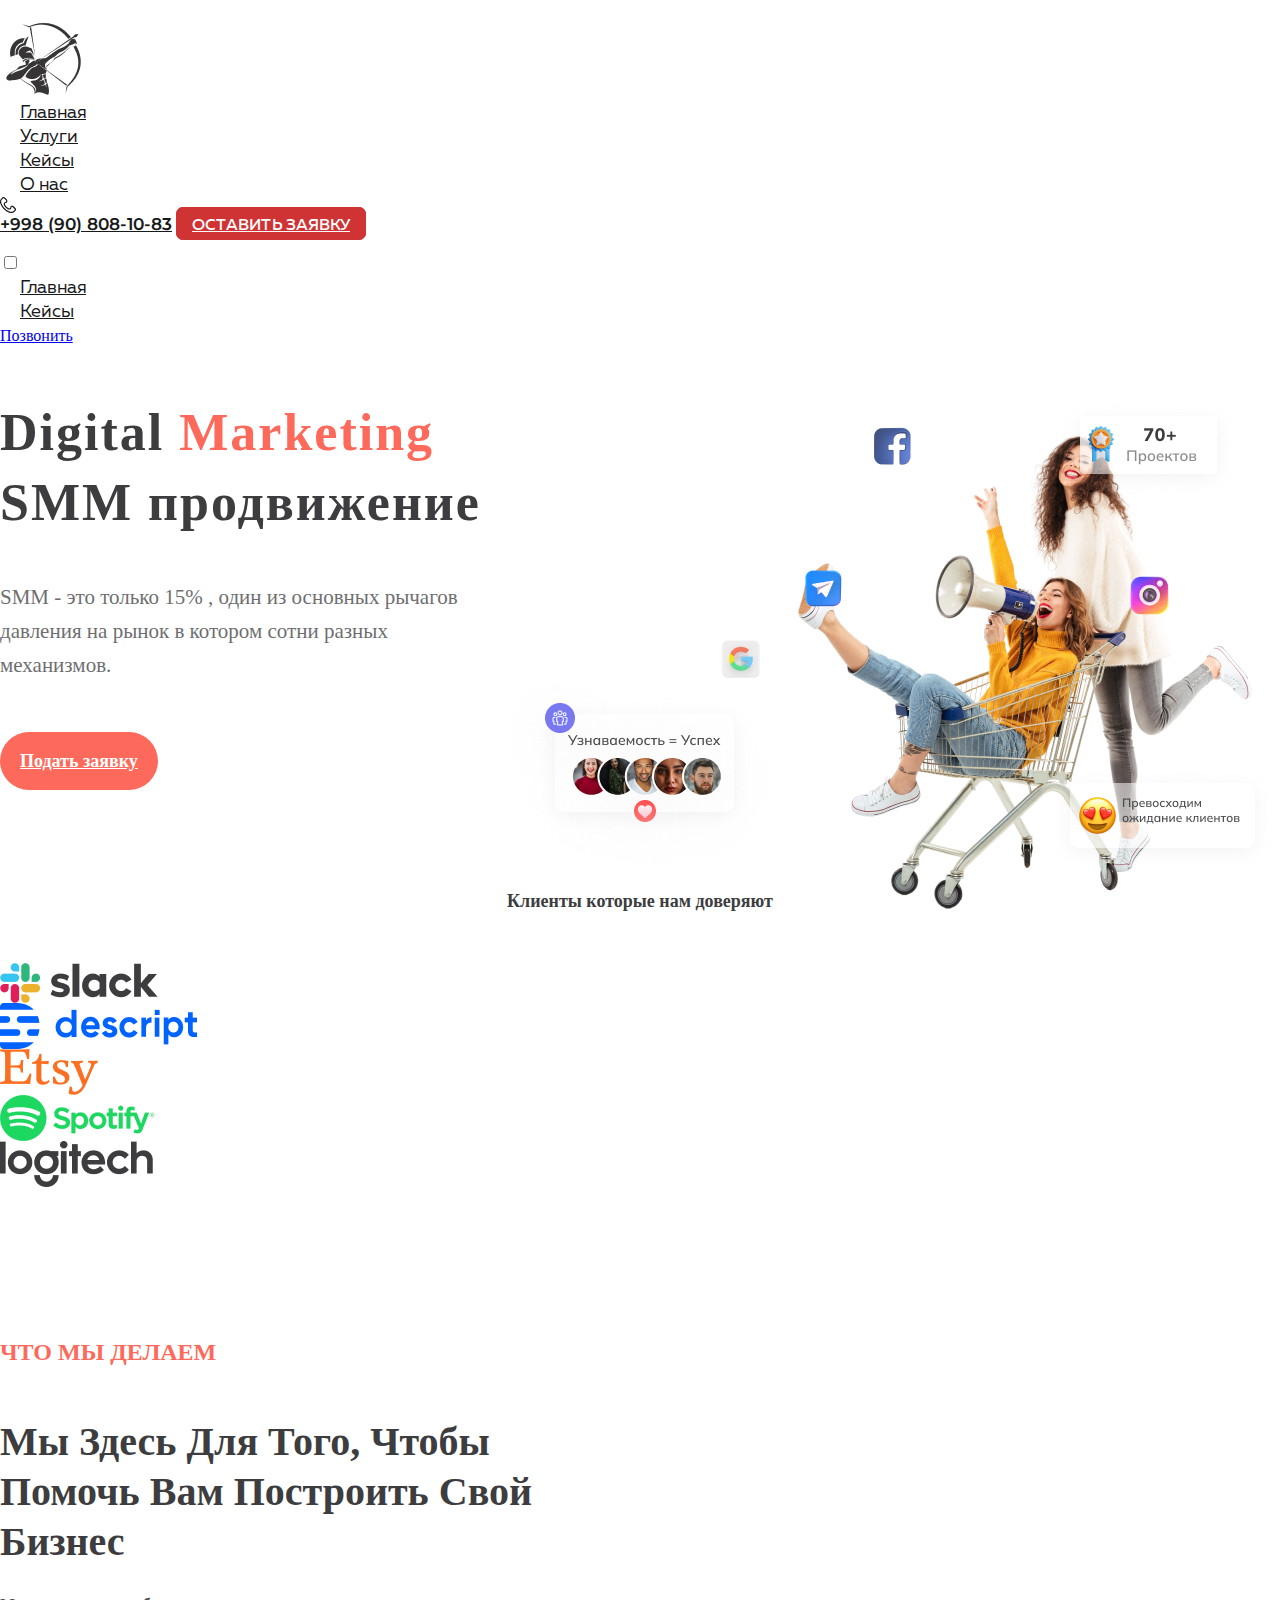
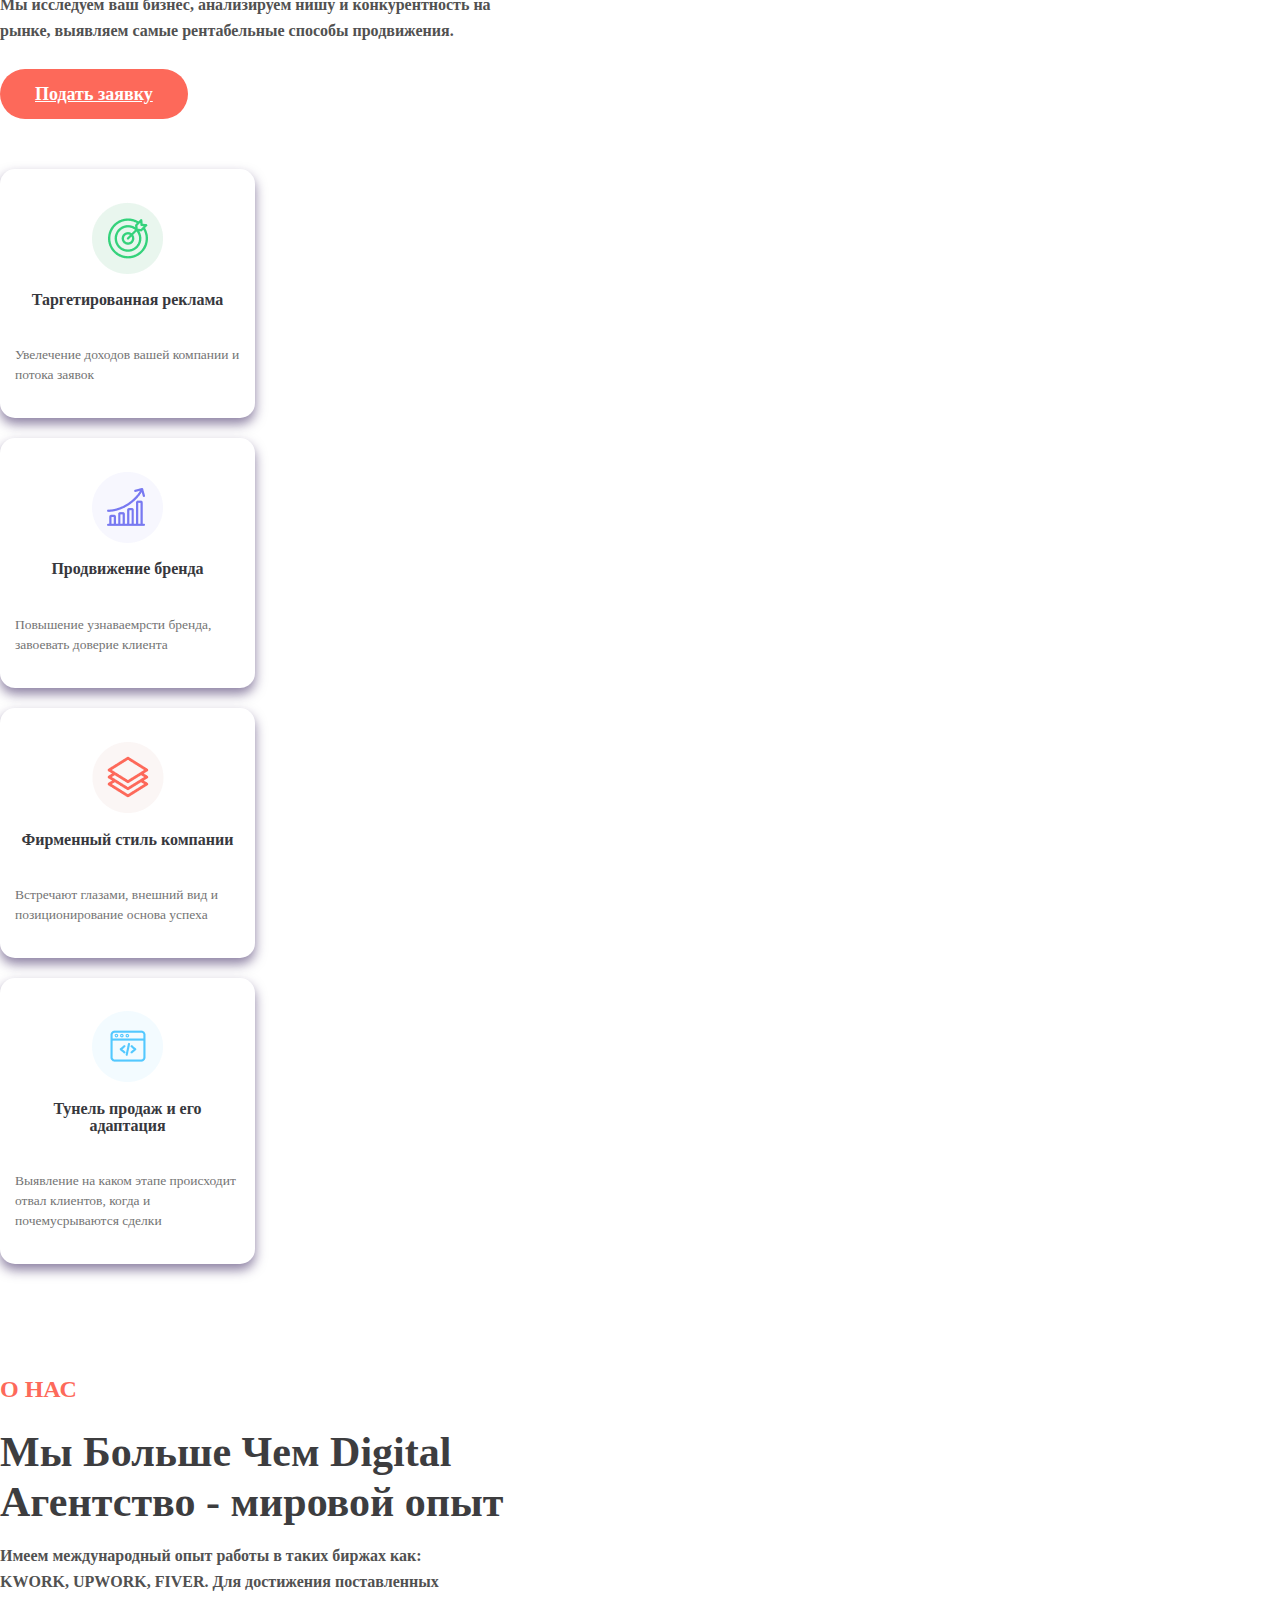
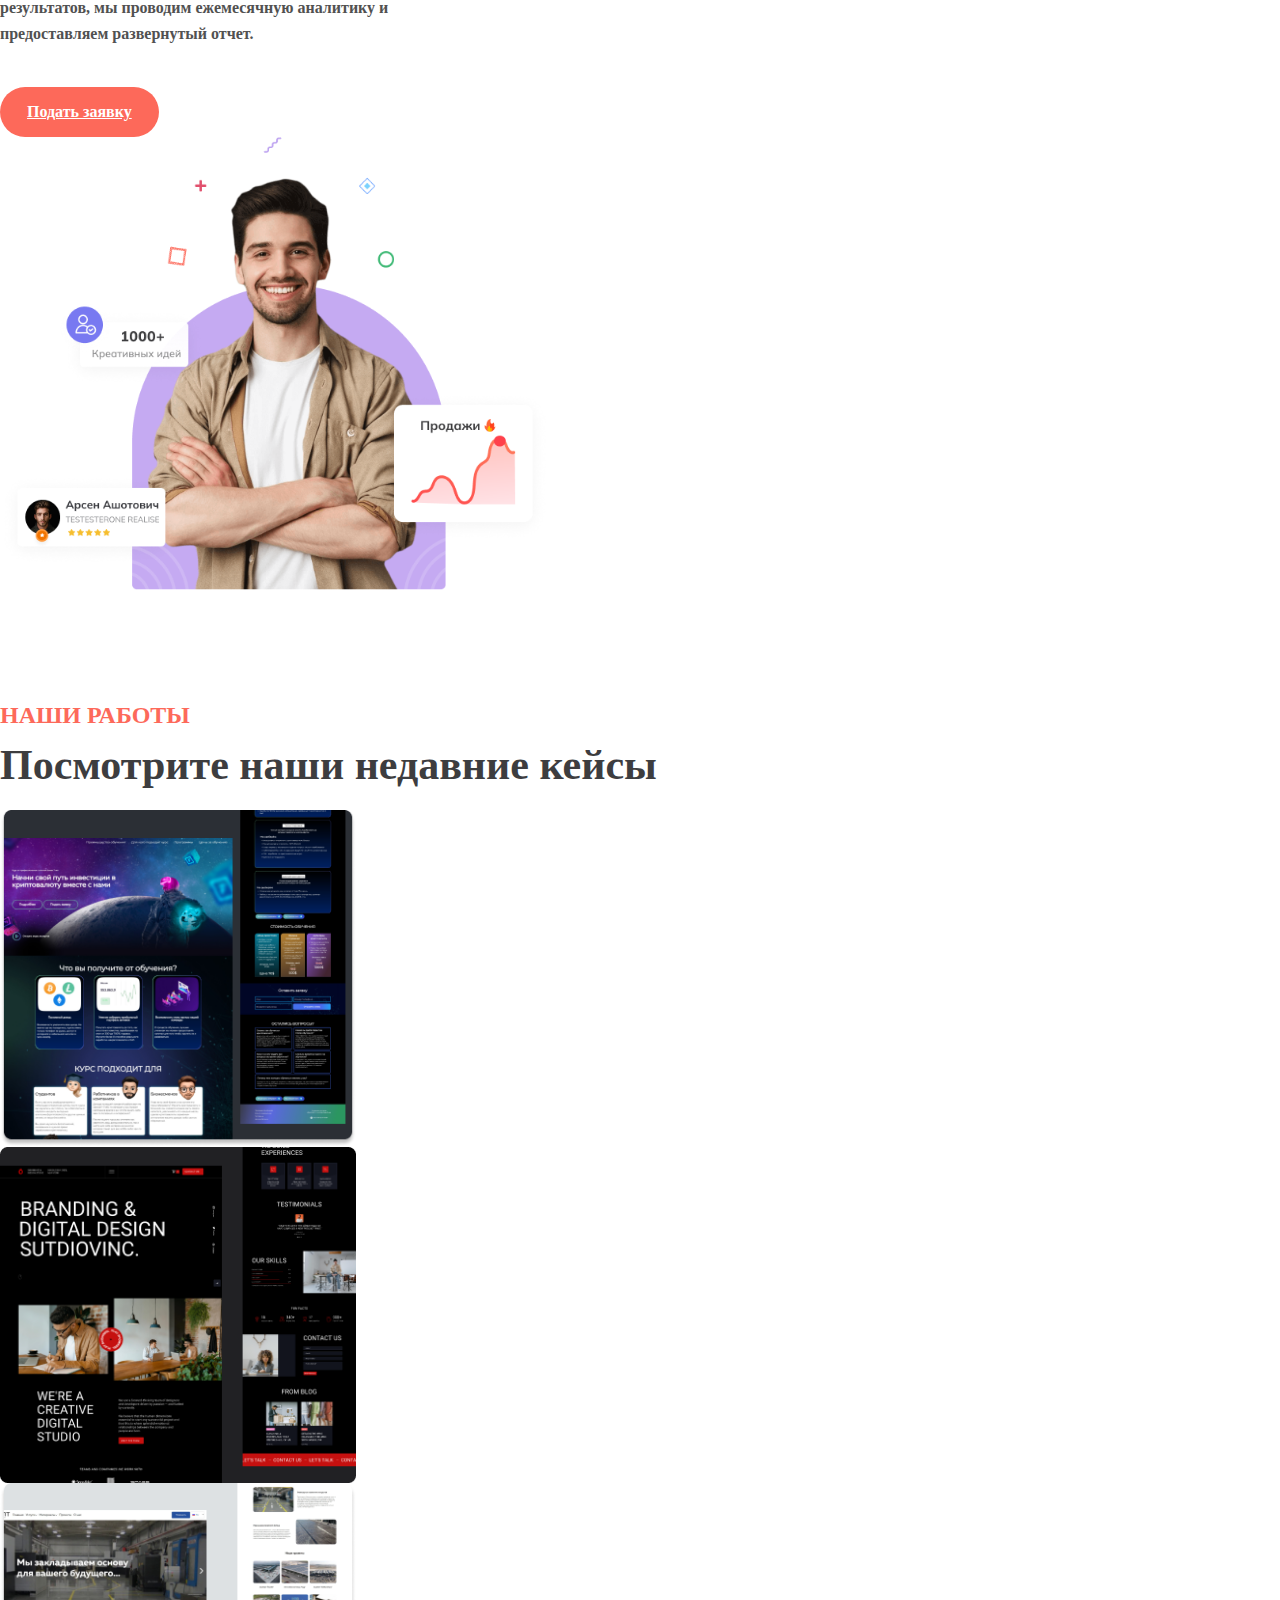
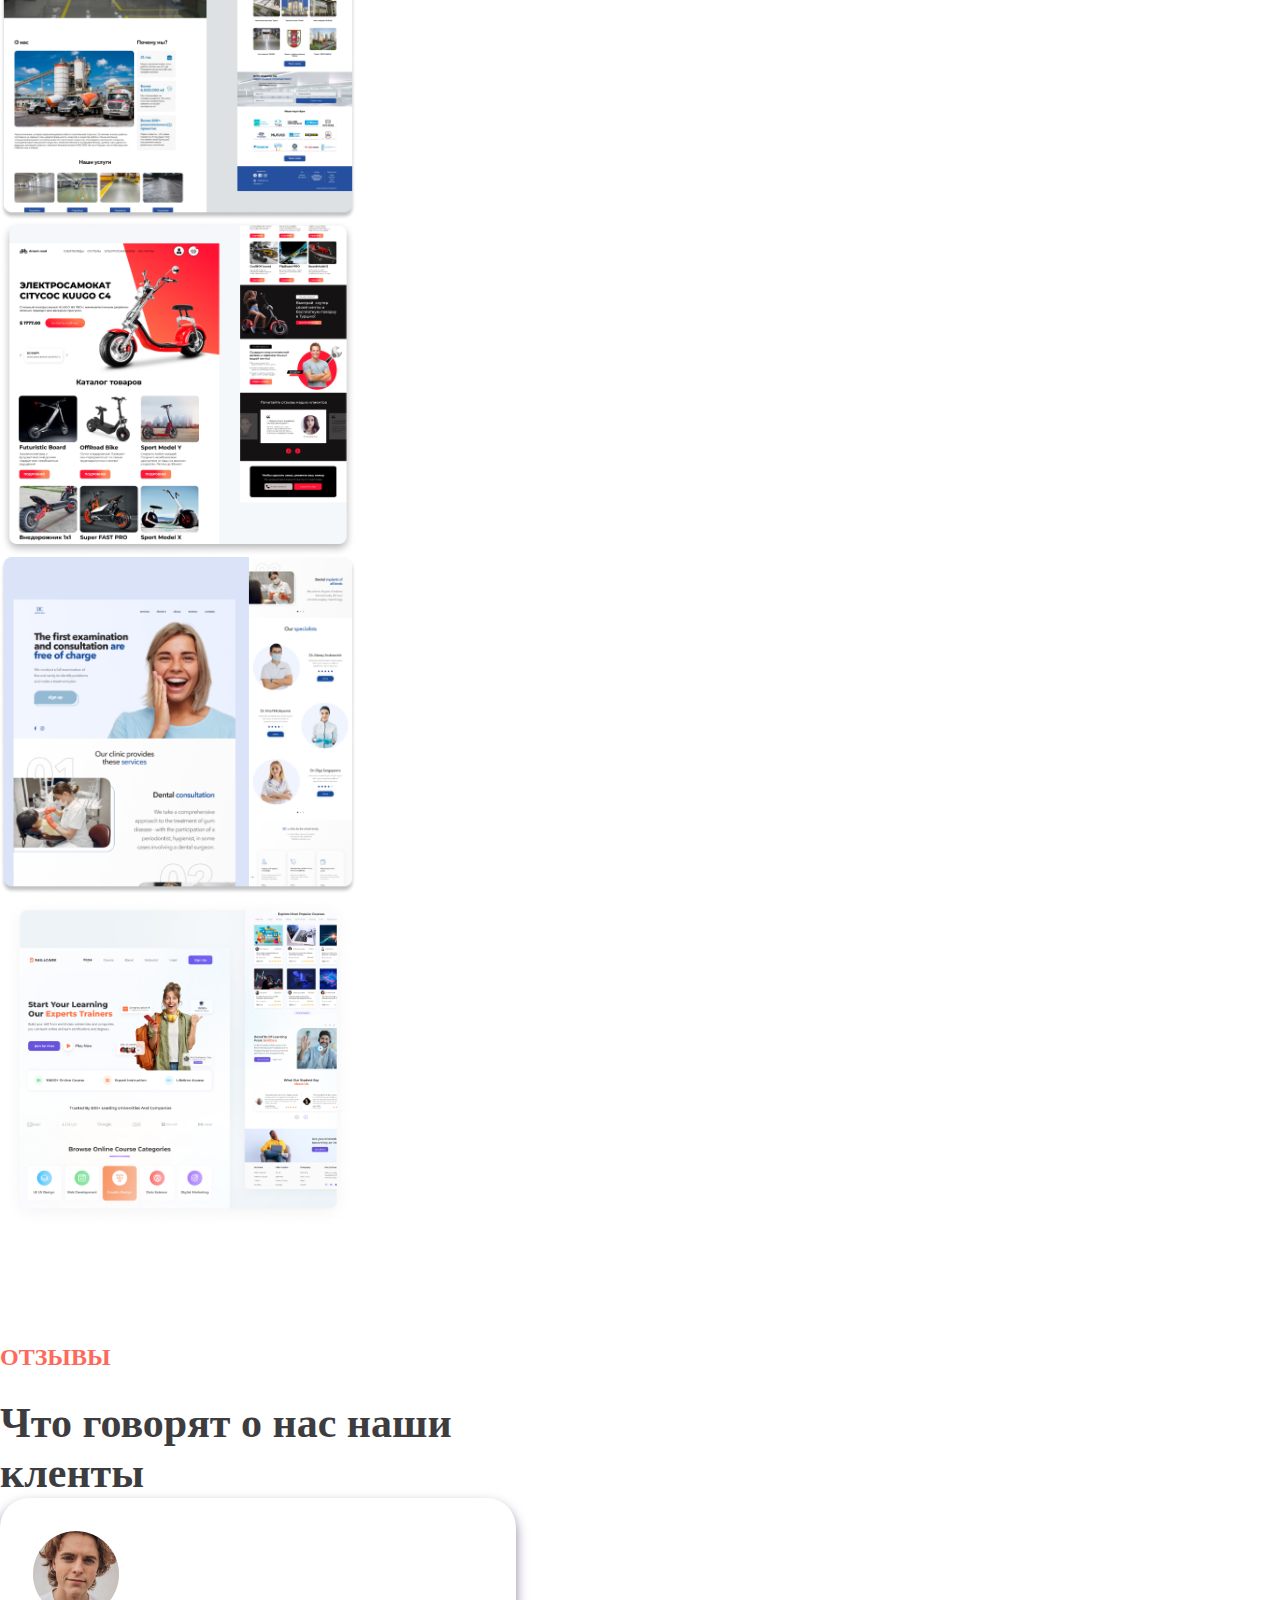
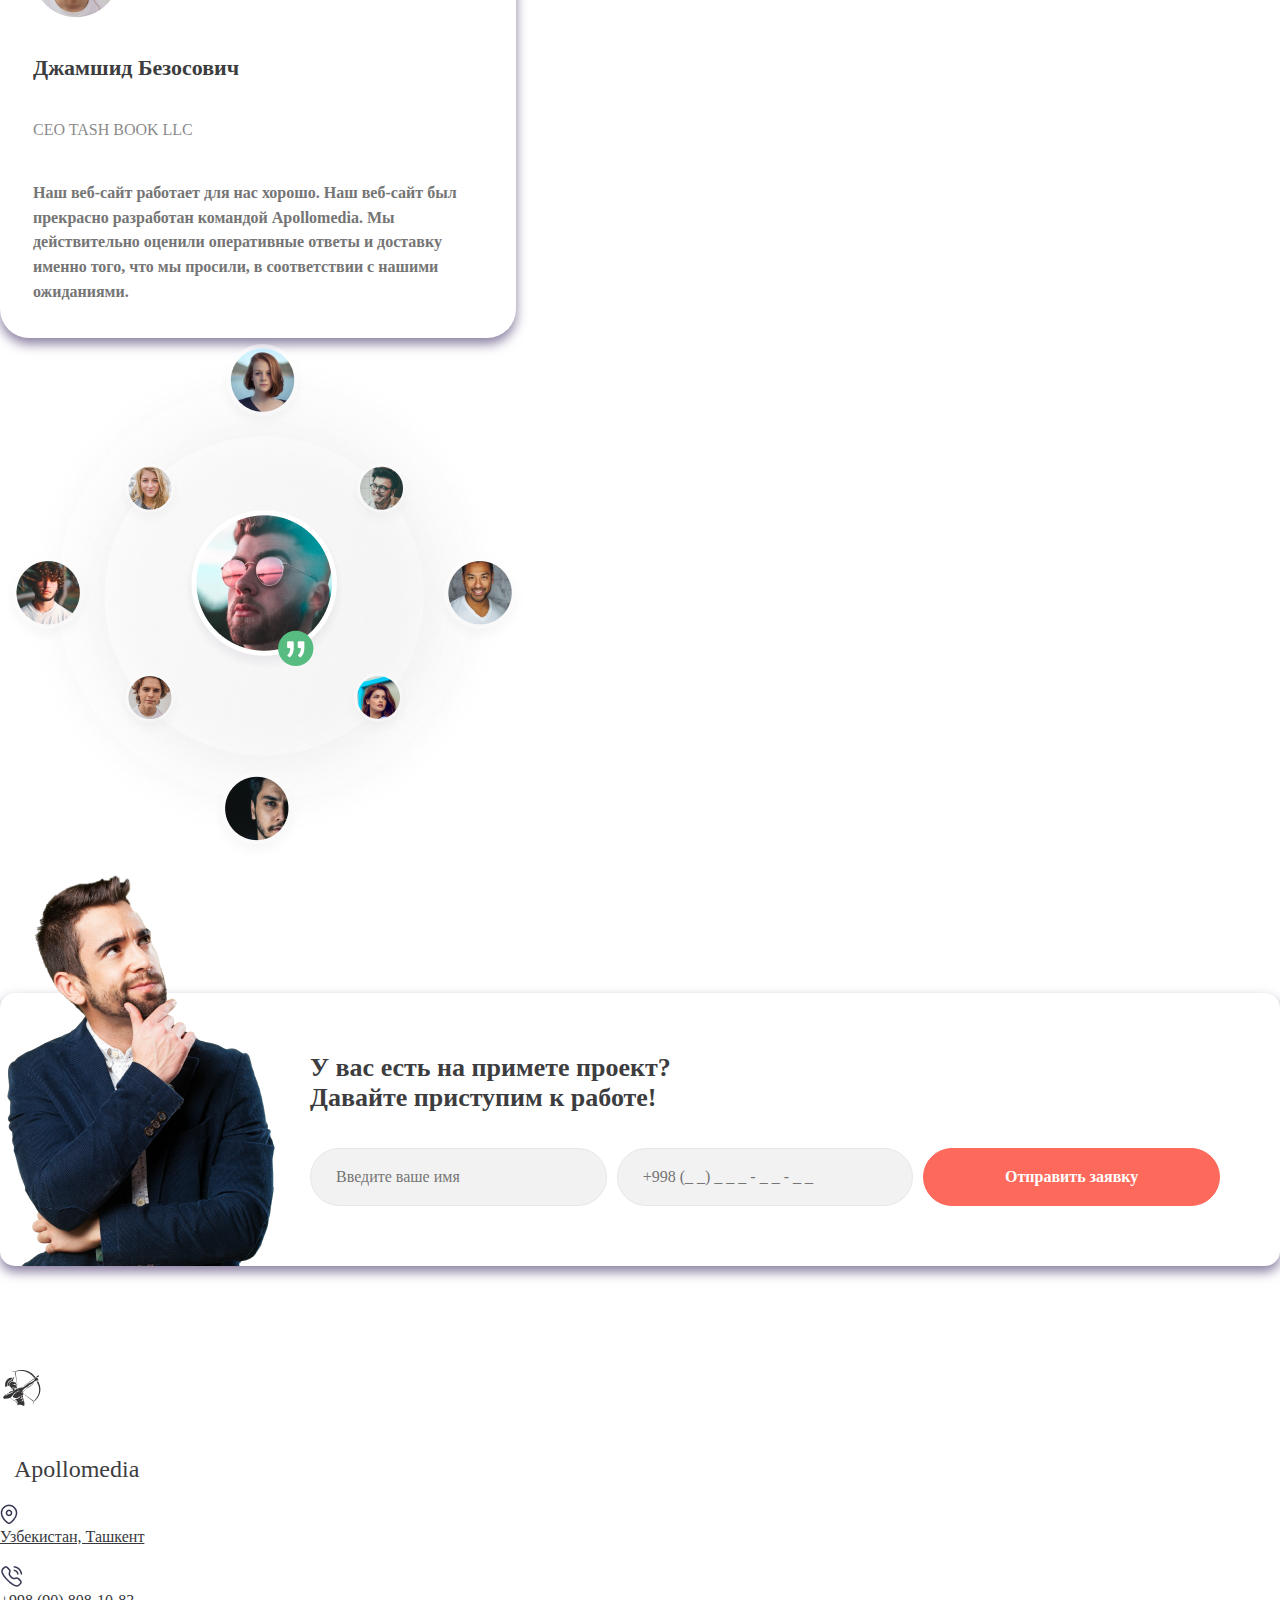
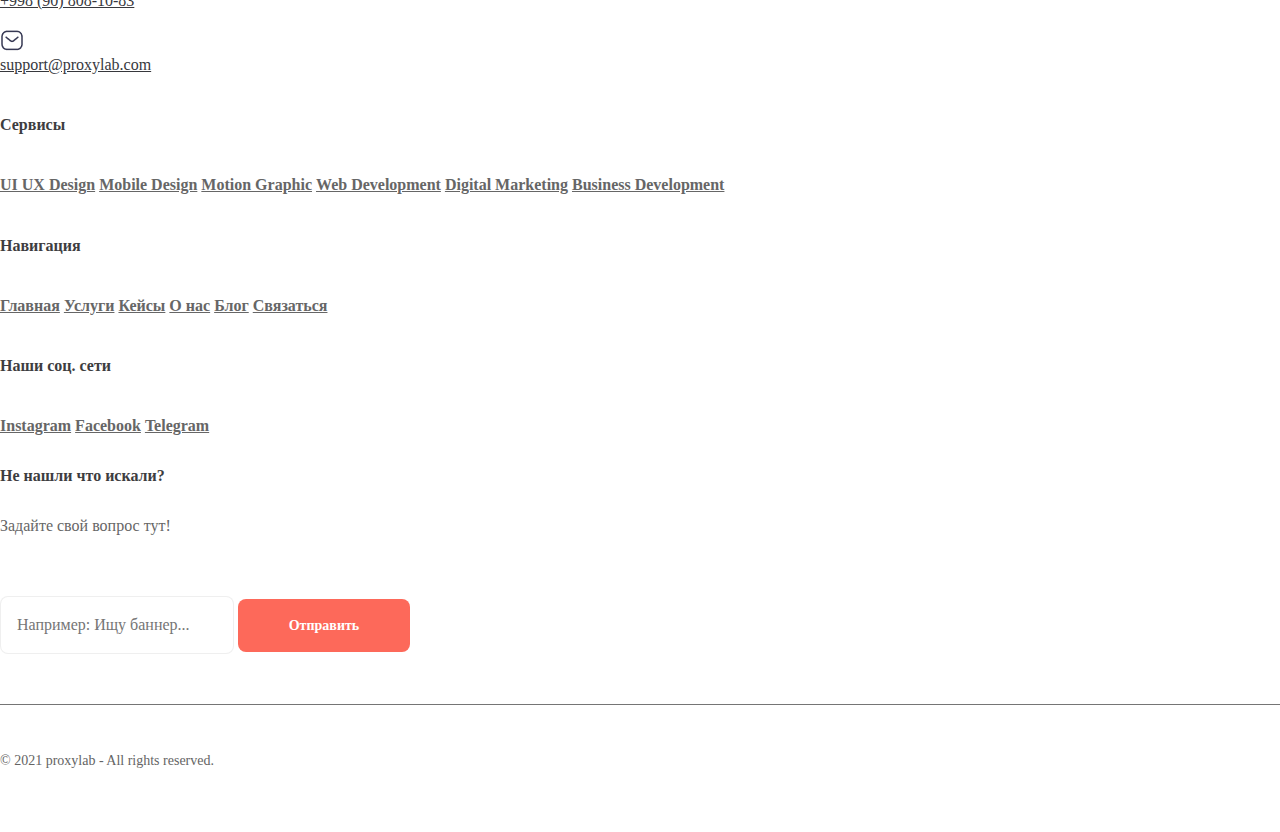
==== commit d811dffc: "Add files via upload" ====
--- a/html/smm.html
+++ b/html/smm.html
@@ -186,13 +186,8 @@
               SMM - это только 15% , один из основных рычагов давления на рынок
               в котором сотни разных механизмов.
             </p>
-            <div
-              class="a__smm d-flex align-items-center justify-content-around flex-wrap"
-            >
+            <div class="a__smm d-flex align-items-center flex-wrap">
               <a class="a__1" href="">Подать заявку</a>
-              <a class="a__2 d-flex align-items-center" href="">
-                <img src="../img/smm/play.png" alt="play" /> Смотреть видео</a
-              >
             </div>
           </div>
           <div class="right__smm wow animate__animated animate__fadeInUp">
@@ -229,16 +224,26 @@
             </p>
             <a href="">Подать заявку</a>
           </div>
-          <div class="right__delaem d-flex flex-wrap justify-content-center wow animate__animated animate__fadeInUp">
+          <div
+            class="right__delaem d-flex flex-wrap justify-content-center wow animate__animated animate__fadeInUp"
+          >
             <div class="card__dalaem">
               <img src="../img/smm/Icon.png" alt="" />
               <h6>Таргетированная реклама</h6>
               <p>Увелечение доходов вашей компании и потока заявок</p>
+              <span
+                >Lorem ipsum dolor sit amet consectetur adipisicing elit.
+                Fugiat, eum atque. Eos minima ullam labore saepe molestias</span
+              >
             </div>
             <div class="card__dalaem">
               <img src="../img/smm/Icon-1.png" alt="" />
               <h6>Продвижение бренда</h6>
               <p>Повышение узнаваемрсти бренда, завоевать доверие клиента</p>
+              <span
+                >Lorem ipsum dolor sit amet consectetur adipisicing elit.
+                Fugiat, eum atque. Eos minima ullam labore saepe molestias</span
+              >
             </div>
             <div class="card__dalaem">
               <img src="../img/smm/Icon-2.png" alt="" />
@@ -246,6 +251,10 @@
               <p>
                 Встречают глазами, внешний вид и позиционирование основа успеха
               </p>
+              <span
+                >Lorem ipsum dolor sit amet consectetur adipisicing elit.
+                Fugiat, eum atque. Eos minima ullam labore saepe molestias</span
+              >
             </div>
             <div class="card__dalaem">
               <img src="../img/smm/Icon-3.png" alt="" />
@@ -254,6 +263,10 @@
                 Выявление на каком этапе происходит отвал клиентов, когда и
                 почемусрываются сделки
               </p>
+              <span
+                >Lorem ipsum dolor sit amet consectetur adipisicing elit.
+                Fugiat, eum atque. Eos minima ullam labore saepe molestias</span
+              >
             </div>
           </div>
         </div>
@@ -420,7 +433,7 @@
 
     <section class="footer2">
       <div class="container">
-          <h5>© 2021 proxylab - All rights reserved.</h5>
+        <h5>© 2021 proxylab - All rights reserved.</h5>
       </div>
     </section>
 
--- a/style/smm.css
+++ b/style/smm.css
@@ -401,10 +401,24 @@
   border-radius: 15px;
   padding: 33px 15px;
   margin-top: 20px;
-}
-
-.card__dalaem:hover {
-  box-shadow: 0px 10px 0 0 rgba(253, 106, 90, 0.7);
+  position: relative;
+}
+
+.card__dalaem span {
+  position: absolute;
+  top: 0;
+  bottom: 0;
+  right: 0;
+  left: 0;
+  opacity: 0;
+  border-radius: 15px;
+  padding: 33px 15px;
+  text-align: center;
+}
+
+.card__dalaem:hover span {
+  opacity: 1;
+  background: rgba(253, 106, 90);
 }
 
 .card__dalaem img {
@@ -1256,7 +1270,7 @@
     z-index: 5;
   }
 
-  .a__2{
+  .a__2 {
     margin-top: 10px;
   }
 
@@ -1322,12 +1336,15 @@
     justify-content: center;
   }
 
-  .left__delaem h4 {
+  .left__delaem h4,
+  .left__nas h3,
+  .rabota h3,
+  .otziv h3 {
     font-family: "Muller";
     font-style: normal;
     font-weight: 700;
-    font-size: 40px;
-    line-height: 50px;
+    font-size: 32px;
+    line-height: 40px;
     color: #3d3d3f;
     margin-top: 10px;
   }
@@ -1610,6 +1627,10 @@
 
   /* слайдер */
 
+  .otz{
+    margin-top: 20px;
+  }
+
   .slider_port {
     padding-left: 0px;
   }
@@ -1619,6 +1640,10 @@
     margin: 0 auto;
   }
 
+  .form{
+    margin-top: 30px;
+  }
+
   /* footer  */
 
   .container_footer {
@@ -1635,16 +1660,40 @@
 
   .second,
   .third,
-  .fourth{
-    display: none!important ;
-  }
-
-  .footer .container{
-    justify-content: center!important;
-  }
-
-  .fifth{
+  .fourth {
+    display: none !important ;
+  }
+
+  .footer .container {
+    justify-content: center !important;
+  }
+
+  .fifth {
     margin-top: 50px;
     /* text-align: center; */
   }
-}
+
+  .one a {
+    justify-content: center;
+  }
+
+  .fifth h5,
+  .fifth h6 {
+    text-align: center;
+  }
+
+  .fifth form button {
+    display: block;
+    margin: 0 auto;
+    margin-top: 10px;
+  }
+
+  .footer2 {
+    padding-top: 15px;
+    padding-bottom: 15px;
+  }
+
+  .footer2 h5{
+    text-align: center;
+  }
+}
